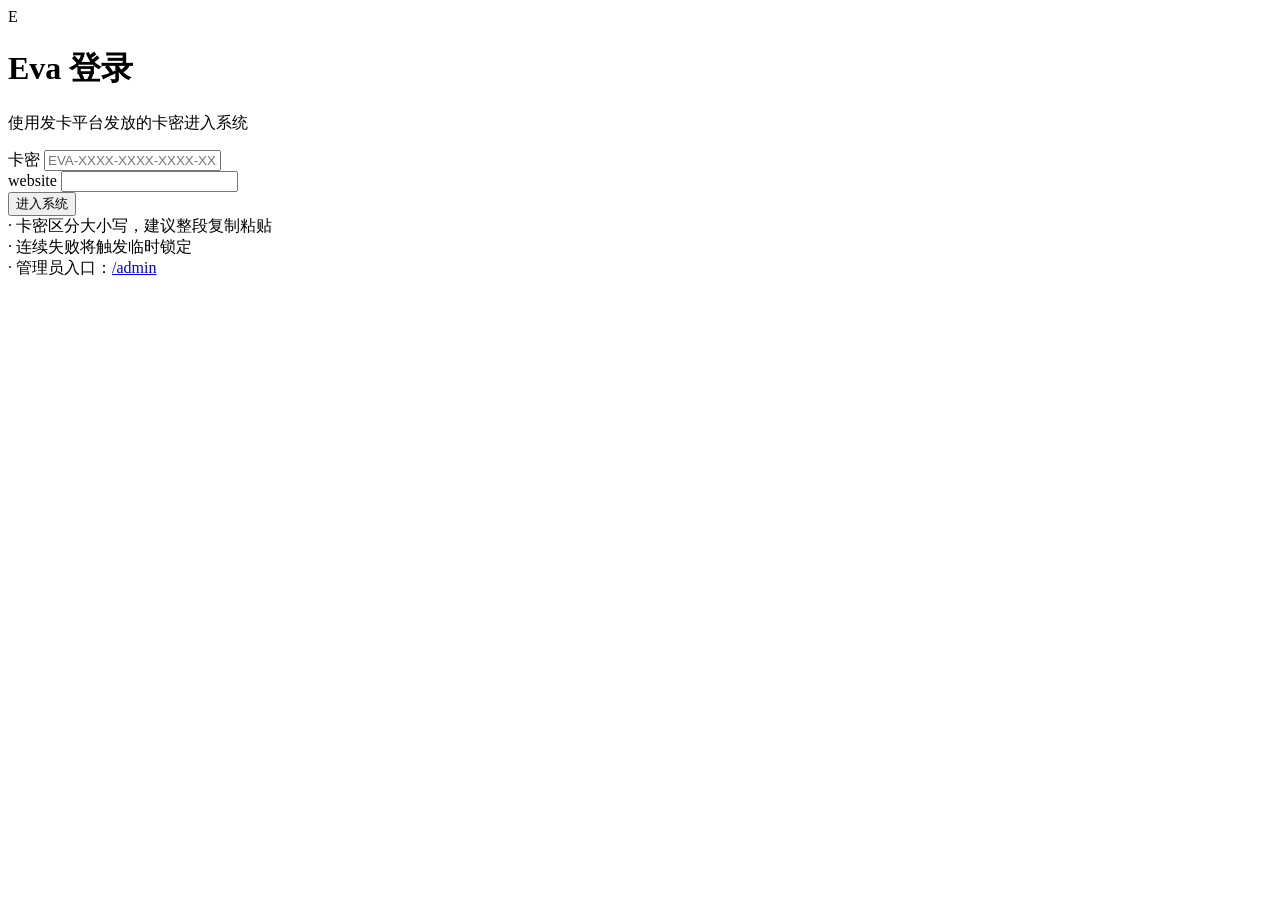
==== app/static/auth/login.html @ dc6d34b7 "feat: card-based login and high-security card issuing admin platform" ====
<!DOCTYPE html>
<html lang="zh-CN">
<head>
  <meta charset="utf-8" />
  <meta name="viewport" content="width=device-width, initial-scale=1, viewport-fit=cover" />
  <meta name="robots" content="noindex,nofollow" />
  <meta name="referrer" content="no-referrer" />
  <title>Eva · 卡密登录</title>
  <link rel="stylesheet" href="/static/auth/auth.css" />
</head>
<body>
  <div class="wrap">
    <div class="card">
      <div class="brand">
        <div class="logo">E</div>
        <div>
          <h1>Eva 登录</h1>
          <p>使用发卡平台发放的卡密进入系统</p>
        </div>
      </div>

      <form id="loginForm" autocomplete="off" novalidate>
        <label for="card">卡密</label>
        <input
          id="card"
          name="card"
          type="text"
          inputmode="text"
          autocomplete="one-time-code"
          placeholder="EVA-XXXX-XXXX-XXXX-XXXX"
          maxlength="64"
          required
          spellcheck="false"
        />
        <!-- honeypot -->
        <div class="hp" aria-hidden="true">
          <label>website</label>
          <input id="website" name="website" type="text" tabindex="-1" autocomplete="off" />
        </div>

        <button class="btn primary" id="btnLogin" type="submit">进入系统</button>
        <div class="msg" id="msg" role="status"></div>
      </form>

      <div class="hint">
        · 卡密区分大小写，建议整段复制粘贴<br />
        · 连续失败将触发临时锁定<br />
        · 管理员入口：<a href="/admin">/admin</a>
      </div>
    </div>
  </div>
  <script src="/static/auth/login.js" defer></script>
</body>
</html>
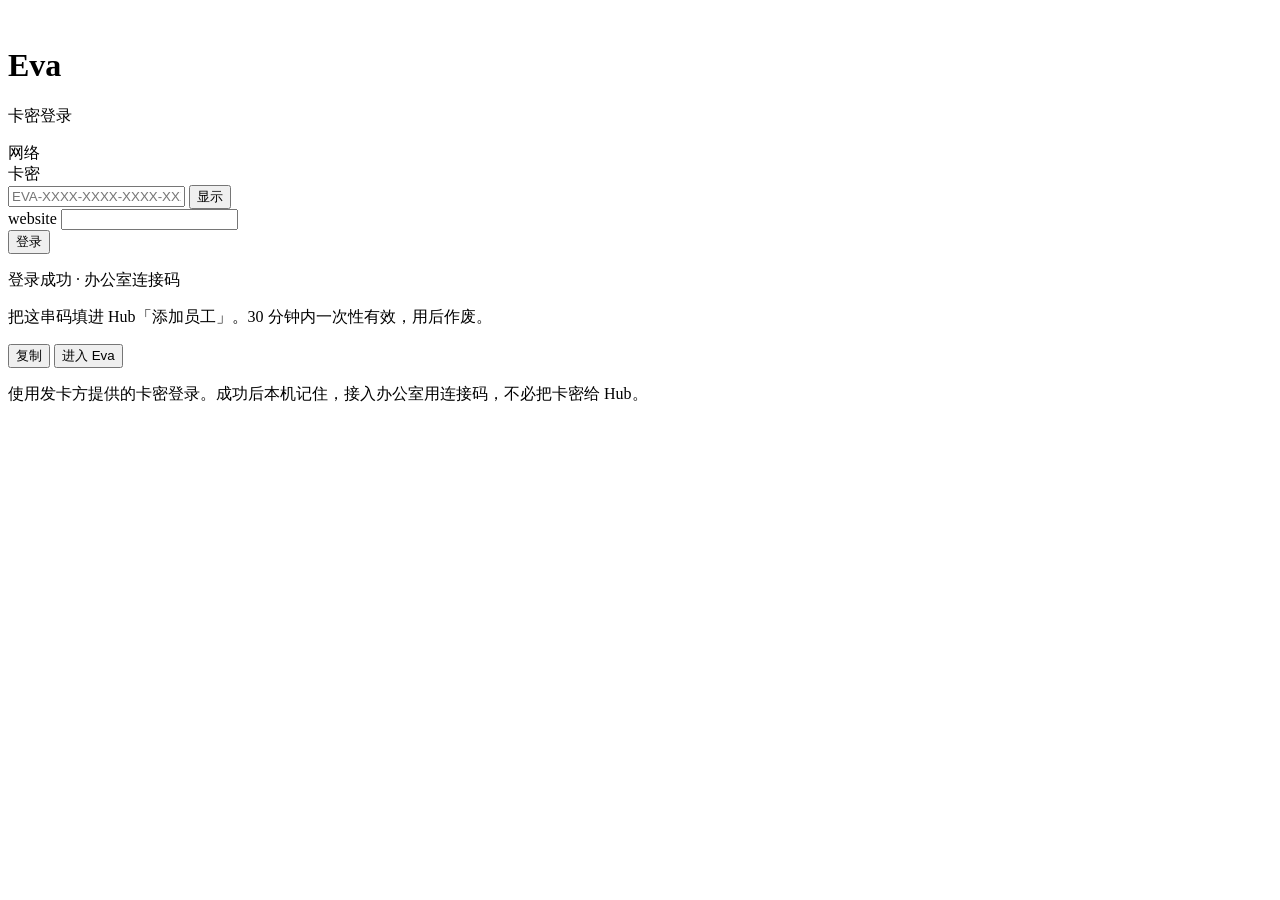
==== commit 5debb1ba: "release: Eva 0.1.0" ====
--- a/app/static/auth/login.html
+++ b/app/static/auth/login.html
@@ -5,48 +5,90 @@
   <meta name="viewport" content="width=device-width, initial-scale=1, viewport-fit=cover" />
   <meta name="robots" content="noindex,nofollow" />
   <meta name="referrer" content="no-referrer" />
-  <title>Eva · 卡密登录</title>
+  <title>Eva · 登录</title>
+  <link rel="icon" type="image/png" href="/static/logo.png" />
   <link rel="stylesheet" href="/static/auth/auth.css" />
 </head>
-<body>
+<body class="login-body">
+  <div class="login-bg" aria-hidden="true">
+    <div class="login-orb login-orb-a"></div>
+    <div class="login-orb login-orb-b"></div>
+    <div class="login-grid"></div>
+  </div>
+
   <div class="wrap">
-    <div class="card">
+    <div class="card login-card">
       <div class="brand">
-        <div class="logo">E</div>
-        <div>
-          <h1>Eva 登录</h1>
-          <p>使用发卡平台发放的卡密进入系统</p>
+        <div class="logo logo-img" aria-hidden="true"><img src="/static/logo.png" alt="" /></div>
+        <div class="brand-text">
+          <h1>Eva</h1>
+          <p>卡密登录</p>
         </div>
       </div>
 
-      <form id="loginForm" autocomplete="off" novalidate>
-        <label for="card">卡密</label>
-        <input
-          id="card"
-          name="card"
-          type="text"
-          inputmode="text"
-          autocomplete="one-time-code"
-          placeholder="EVA-XXXX-XXXX-XXXX-XXXX"
-          maxlength="64"
-          required
-          spellcheck="false"
-        />
-        <!-- honeypot -->
+      <form id="loginForm" class="login-form" autocomplete="off" novalidate>
+        <div id="presetRow" class="field hidden">
+          <div class="field-head">
+            <label>网络</label>
+          </div>
+          <div id="presetChips" class="preset-chips"></div>
+        </div>
+
+        <div id="setupBanner" class="msg err hidden" role="status"></div>
+
+        <div class="field">
+          <div class="field-head">
+            <label for="card">卡密</label>
+          </div>
+          <div class="input-row">
+            <input
+              id="card"
+              name="card"
+              type="password"
+              inputmode="text"
+              autocomplete="off"
+              placeholder="EVA-XXXX-XXXX-XXXX-XXXX"
+              maxlength="64"
+              required
+              spellcheck="false"
+            />
+            <button
+              type="button"
+              class="btn ghost btn-inline"
+              id="btnToggleCard"
+              title="显示或隐藏卡密"
+              aria-pressed="false"
+            >显示</button>
+          </div>
+        </div>
+
+        <input id="controlUrl" type="hidden" value="" />
+        <input id="controlKey" type="hidden" value="" />
+
         <div class="hp" aria-hidden="true">
           <label>website</label>
           <input id="website" name="website" type="text" tabindex="-1" autocomplete="off" />
         </div>
 
-        <button class="btn primary" id="btnLogin" type="submit">进入系统</button>
+        <button class="btn primary btn-login" id="btnLogin" type="submit">
+          <span class="btn-login-label">登录</span>
+        </button>
         <div class="msg" id="msg" role="status"></div>
       </form>
 
-      <div class="hint">
-        · 卡密区分大小写，建议整段复制粘贴<br />
-        · 连续失败将触发临时锁定<br />
-        · 管理员入口：<a href="/admin">/admin</a>
+      <div id="pairPanel" class="pair-panel hidden">
+        <p class="pair-title">登录成功 · 办公室连接码</p>
+        <p class="pair-code" id="pairCode"></p>
+        <p class="pair-hint">把这串码填进 Hub「添加员工」。30 分钟内一次性有效，用后作废。</p>
+        <div class="pair-actions">
+          <button type="button" class="btn ghost" id="btnCopyPair">复制</button>
+          <button type="button" class="btn primary" id="btnEnterEva">进入 Eva</button>
+        </div>
       </div>
+
+      <p class="login-hint">
+        使用发卡方提供的卡密登录。成功后本机记住，接入办公室用连接码，不必把卡密给 Hub。
+      </p>
     </div>
   </div>
   <script src="/static/auth/login.js" defer></script>
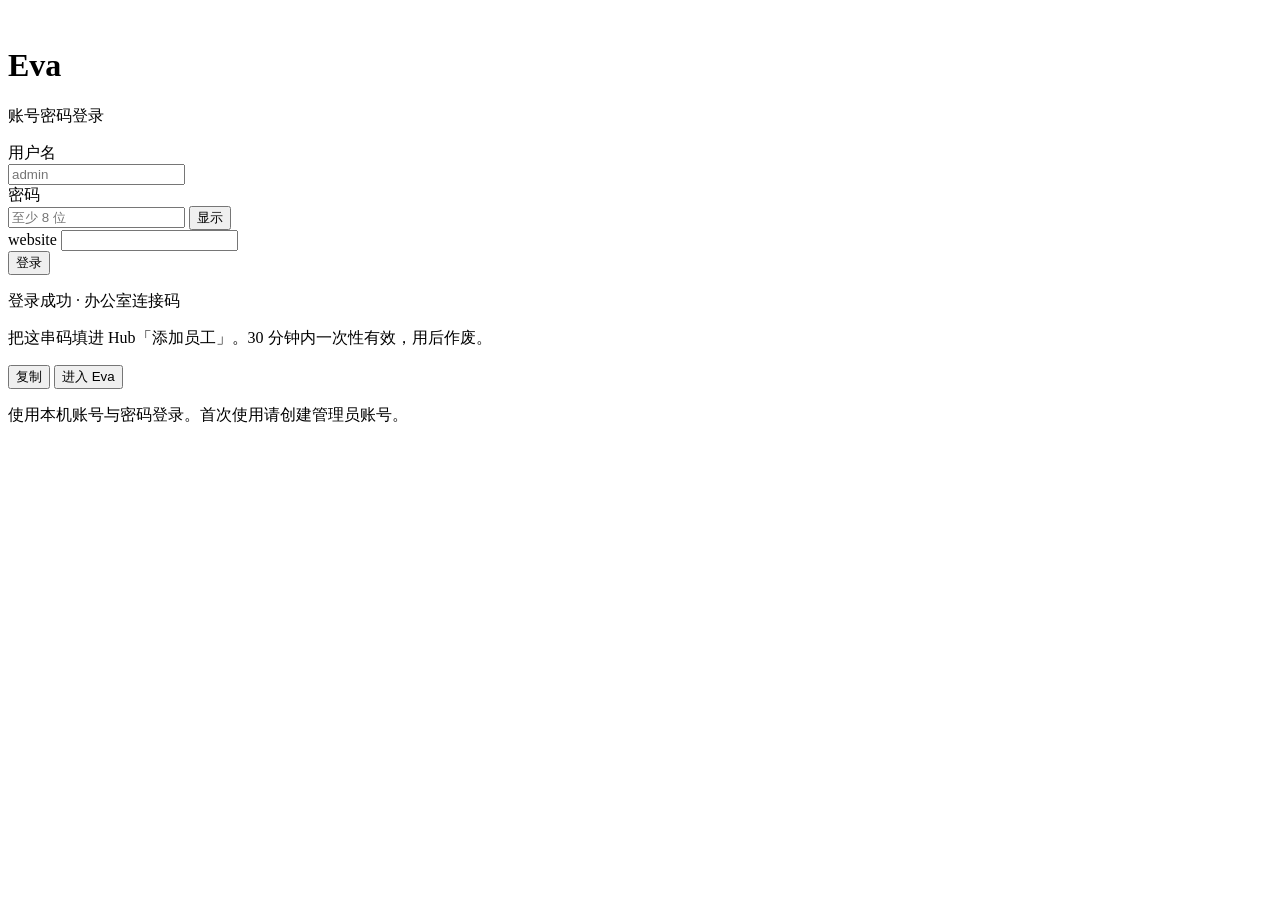
==== commit bb21bdb2: "release: Eva 0.1.4" ====
--- a/app/static/auth/login.html
+++ b/app/static/auth/login.html
@@ -1,13 +1,15 @@
-<!DOCTYPE html>
+﻿<!DOCTYPE html>
 <html lang="zh-CN">
 <head>
   <meta charset="utf-8" />
   <meta name="viewport" content="width=device-width, initial-scale=1, viewport-fit=cover" />
   <meta name="robots" content="noindex,nofollow" />
+  <meta name="theme-color" content="#171717" />
   <meta name="referrer" content="no-referrer" />
   <title>Eva · 登录</title>
   <link rel="icon" type="image/png" href="/static/logo.png" />
   <link rel="stylesheet" href="/static/auth/auth.css" />
+  <link rel="stylesheet" href="/static/css/motion.css" />
 </head>
 <body class="login-body">
   <div class="login-bg" aria-hidden="true">
@@ -22,48 +24,55 @@
         <div class="logo logo-img" aria-hidden="true"><img src="/static/logo.png" alt="" /></div>
         <div class="brand-text">
           <h1>Eva</h1>
-          <p>卡密登录</p>
+          <p id="brandSub">账号密码登录</p>
         </div>
       </div>
 
-      <form id="loginForm" class="login-form" autocomplete="off" novalidate>
-        <div id="presetRow" class="field hidden">
-          <div class="field-head">
-            <label>网络</label>
-          </div>
-          <div id="presetChips" class="preset-chips"></div>
-        </div>
-
+      <form id="loginForm" class="login-form" autocomplete="on" novalidate>
         <div id="setupBanner" class="msg err hidden" role="status"></div>
 
         <div class="field">
           <div class="field-head">
-            <label for="card">卡密</label>
+            <label for="username">用户名</label>
           </div>
           <div class="input-row">
             <input
-              id="card"
-              name="card"
+              id="username"
+              name="username"
+              type="text"
+              autocomplete="username"
+              placeholder="admin"
+              maxlength="64"
+              required
+              spellcheck="false"
+            />
+          </div>
+        </div>
+
+        <div class="field">
+          <div class="field-head">
+            <label for="password">密码</label>
+          </div>
+          <div class="input-row">
+            <input
+              id="password"
+              name="password"
               type="password"
-              inputmode="text"
-              autocomplete="off"
-              placeholder="EVA-XXXX-XXXX-XXXX-XXXX"
-              maxlength="64"
+              autocomplete="current-password"
+              placeholder="至少 8 位"
+              maxlength="200"
               required
               spellcheck="false"
             />
             <button
               type="button"
               class="btn ghost btn-inline"
-              id="btnToggleCard"
-              title="显示或隐藏卡密"
+              id="btnTogglePwd"
+              title="显示或隐藏密码"
               aria-pressed="false"
             >显示</button>
           </div>
         </div>
-
-        <input id="controlUrl" type="hidden" value="" />
-        <input id="controlKey" type="hidden" value="" />
 
         <div class="hp" aria-hidden="true">
           <label>website</label>
@@ -71,7 +80,7 @@
         </div>
 
         <button class="btn primary btn-login" id="btnLogin" type="submit">
-          <span class="btn-login-label">登录</span>
+          <span class="btn-login-label" id="btnLoginLabel">登录</span>
         </button>
         <div class="msg" id="msg" role="status"></div>
       </form>
@@ -86,11 +95,11 @@
         </div>
       </div>
 
-      <p class="login-hint">
-        使用发卡方提供的卡密登录。成功后本机记住，接入办公室用连接码，不必把卡密给 Hub。
+      <p class="login-hint" id="loginHint">
+        使用本机账号与密码登录。首次使用请创建管理员账号。
       </p>
     </div>
   </div>
-  <script src="/static/auth/login.js" defer></script>
+  <script src="/static/auth/login.js?v=ux4" defer></script>
 </body>
 </html>
